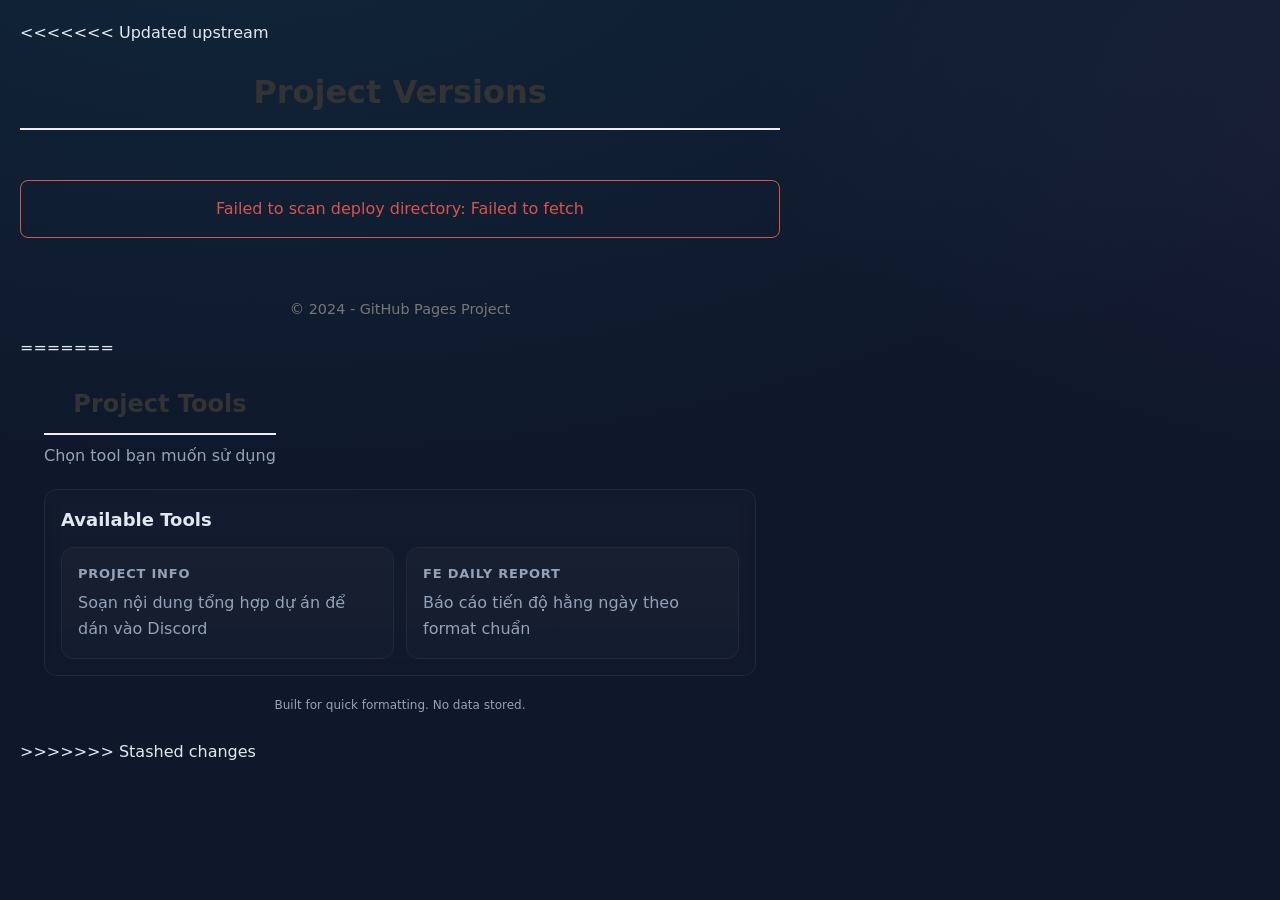
==== index.html @ 8d3f8a9f "add tools" ====
<<<<<<< Updated upstream
<!DOCTYPE html>
<html lang="en">
<head>
    <meta charset="UTF-8">
    <meta name="viewport" content="width=device-width, initial-scale=1.0">
    <title>Project Versions</title>
    <style>
        body {
            font-family: Arial, sans-serif;
            max-width: 800px;
            margin: 0 auto;
            padding: 20px;
            line-height: 1.6;
        }
        h1 {
            color: #333;
            text-align: center;
            border-bottom: 2px solid #eee;
            padding-bottom: 10px;
            margin-bottom: 30px;
        }
        .version-container {
            display: flex;
            flex-direction: column;
            gap: 15px;
        }
        .version-card {
            border: 1px solid #ddd;
            border-radius: 8px;
            padding: 20px;
            background-color: #f9f9f9;
            transition: all 0.3s ease;
        }
        .version-card:hover {
            background-color: #f0f0f0;
            box-shadow: 0 2px 8px rgba(0,0,0,0.1);
        }
        .version-card h2 {
            margin-top: 0;
            color: #444;
            font-size: 1.2em;
        }
        .version-card p {
            color: #666;
            margin: 10px 0;
        }
        .version-card a {
            display: inline-block;
            margin-top: 10px;
            padding: 8px 16px;
            background-color: #4CAF50;
            color: white;
            text-decoration: none;
            border-radius: 4px;
            font-weight: bold;
            transition: background-color 0.3s ease;
        }
        .version-card a:hover {
            background-color: #45a049;
        }
        footer {
            margin-top: 40px;
            text-align: center;
            color: #777;
            font-size: 0.9em;
        }
        .loading {
            text-align: center;
            color: #666;
            margin: 20px 0;
        }
        .error-message {
            color: #d9534f;
            text-align: center;
            padding: 15px;
            border: 1px solid #d9534f;
            border-radius: 8px;
            margin: 20px 0;
        }
    </style>
</head>
<body>
    <h1>Project Versions</h1>

    <div class="version-container" id="version-container">
        <div class="loading">Loading versions...</div>
    </div>

    <footer>
        <p>&copy; 2024 - GitHub Pages Project</p>
    </footer>

    <script>
        document.addEventListener('DOMContentLoaded', function() {
            loadVersions();
        });

        function loadVersions() {
            const container = document.getElementById('version-container');

            // When hosted on GitHub Pages, we'll scan the deploy directory directly
            if (window.location.hostname === 'localhost' || window.location.hostname === '127.0.0.1') {
                // For local development with the Express server
                fetch('/api/versions')
                    .then(response => response.json())
                    .then(versions => displayVersions(versions))
                    .catch(error => showError('Failed to load versions from API: ' + error.message));
            } else {
                // For GitHub Pages, scan the deploy directory
                scanDeployDirectory();
            }
        }

        function scanDeployDirectory() {
            const container = document.getElementById('version-container');
            container.innerHTML = '<div class="loading">Scanning deploy directory...</div>';

            fetch('https://api.github.com/repos/abo18tuoi/abo18tuoi.github.io/contents/deploy')
                .then(response => response.json())
                .then(data => {
                    if (!Array.isArray(data)) {
                        throw new Error('Invalid response from GitHub API');
                    }

                    const versions = data
                        .filter(item => item.type === 'dir')
                        .map(dir => ({
                            name: dir.name,
                            path: `deploy/${dir.name}/index.html`,
                            displayName: formatVersionName(dir.name),
                            description: `Click to view this version`
                        }));

                    if (versions.length === 0) {
                        showError('No versions found in deploy directory');
                        return;
                    }

                    versions.sort((a, b) => b.name.localeCompare(a.name));
                    displayVersions(versions);
                })
                .catch(error => {
                    console.error('Error scanning deploy directory:', error);
                    showError('Failed to scan deploy directory: ' + error.message);
                });
        }

        function displayVersions(versions) {
            const container = document.getElementById('version-container');
            container.innerHTML = '';

            if (!versions || versions.length === 0) {
                showError('No versions found');
                return;
            }

            versions.forEach(version => {
                const card = document.createElement('div');
                card.className = 'version-card';

                const displayName = version.displayName || formatVersionName(version.name);
                const description = version.description || `Click to view this version`;

                card.innerHTML = `
                    <h2>${displayName}</h2>
                    <p>${description}</p>
                    <a href="${version.path}">View</a>
                `;

                container.appendChild(card);
            });
        }

        function formatVersionName(name) {
            // Handle CocosXXX_SpineYY format
            const cocosSpineMatch = name.match(/Cocos(\d)(\d)(\d)_Spine(\d)(\d)/);
            if (cocosSpineMatch) {
                const cocosVersion = `${cocosSpineMatch[1]}.${cocosSpineMatch[2]}.${cocosSpineMatch[3]}`;
                const spineVersion = `${cocosSpineMatch[4]}.${cocosSpineMatch[5]}`;
                return `Cocos Creator v${cocosVersion}, Spine v${spineVersion}`;
            }

            // Handle old vXXX format
            const match = name.match(/v(\d)(\d)(\d)/);
            if (match) {
                return `Version ${match[1]}.${match[2]}.${match[3]}`;
            }

            return name;
        }

        function showError(message) {
            const container = document.getElementById('version-container');
            container.innerHTML = `<div class="error-message">${message}</div>`;
        }
    </script>
</body>
</html>
=======
<!doctype html>
<html lang="vi">
  <head>
    <meta charset="utf-8" />
    <meta name="viewport" content="width=device-width, initial-scale=1" />
    <title>Project Tools Hub</title>
    <link rel="stylesheet" href="./styles.css" />
  </head>
  <body>
    <main class="container">
      <header class="header">
        <div class="header-row">
          <div>
            <h1>Project Tools</h1>
            <p>Chọn tool bạn muốn sử dụng</p>
          </div>
        </div>
      </header>

      <section class="panel">
        <h2>Available Tools</h2>
        <div class="tool-grid">
          <a class="tool-card" href="./discord.html">
            <h3>Project Info</h3>
            <p>Soạn nội dung tổng hợp dự án để dán vào Discord</p>
          </a>
          <a class="tool-card" href="./daily.html">
            <h3>FE Daily Report</h3>
            <p>Báo cáo tiến độ hằng ngày theo format chuẩn</p>
          </a>
        </div>
      </section>

      <footer class="footer">
        <small>Built for quick formatting. No data stored.</small>
      </footer>
    </main>
  </body>
  </html>


>>>>>>> Stashed changes
---- styles.css ----
:root {
  --bg: #0f172a;
  --panel: #111827;
  --muted: #94a3b8;
  --text: #e2e8f0;
  --primary: #22d3ee;
  --accent: #a78bfa;
  --border: #1f2937;
}

* { box-sizing: border-box; }
html, body { height: 100%; }
body {
  margin: 0;
  font-family: ui-sans-serif, system-ui, -apple-system, Segoe UI, Roboto, Ubuntu, Cantarell, Noto Sans, Helvetica Neue, Arial, "Apple Color Emoji", "Segoe UI Emoji";
  background: radial-gradient(1200px 600px at 20% -10%, rgba(34,211,238,0.08), transparent),
              radial-gradient(800px 400px at 120% 10%, rgba(167,139,250,0.08), transparent),
              var(--bg);
  color: var(--text);
}

.container {
  max-width: 1000px;
  margin: 0 auto;
  padding: 24px;
}

.header h1 { margin: 0 0 8px; font-size: 24px; }
.header p { margin: 0; color: var(--muted); }
.header-row { display: flex; justify-content: space-between; align-items: flex-end; gap: 12px; }
.tool-picker { display: flex; flex-direction: column; gap: 6px; }
.tool-picker span { font-size: 12px; color: var(--muted); }

.panel {
  margin-top: 20px;
  background: linear-gradient(180deg, rgba(255,255,255,0.02), rgba(255,255,255,0.01));
  border: 1px solid var(--border);
  border-radius: 12px;
  padding: 16px;
  backdrop-filter: blur(8px);
}
.panel + .panel { margin-top: 16px; }

.hidden { display: none; }

.panel h2 { margin: 0 0 12px; font-size: 18px; }
.panel h3 { margin: 16px 0 10px; font-size: 13px; color: var(--muted); font-weight: 700; text-transform: uppercase; letter-spacing: 0.06em; }

.grid { display: grid; grid-template-columns: repeat(2, minmax(0, 1fr)); gap: 12px; }

.field { display: flex; flex-direction: column; gap: 6px; }
.field span { font-size: 12px; color: var(--muted); }
.field input, .field select {
  width: 100%;
  padding: 10px 12px;
  border-radius: 10px;
  border: 1px solid var(--border);
  background: #0b1220;
  color: var(--text);
}
.date-inline { display: flex; gap: 8px; align-items: center; }
.date-inline input[type="date"] { flex: 1; }
.field textarea {
  width: 100%;
  padding: 12px;
  border-radius: 10px;
  border: 1px solid var(--border);
  background: #0b1220;
  color: var(--text);
  min-height: 140px;
  font-family: ui-monospace, SFMono-Regular, Menlo, Monaco, Consolas, Liberation Mono, monospace;
}
.field input:focus, .field select:focus { outline: 2px solid rgba(34,211,238,0.25); border-color: rgba(34,211,238,0.35); }
.field textarea:focus { outline: 2px solid rgba(34,211,238,0.25); border-color: rgba(34,211,238,0.35); }

/* Prettier dropdowns */
.field select {
  -webkit-appearance: none;
  -moz-appearance: none;
  appearance: none;
  padding-right: 38px;
  background-image: url("data:image/svg+xml,%3Csvg xmlns='http://www.w3.org/2000/svg' width='20' height='20' viewBox='0 0 24 24' fill='none' stroke='%2394a3b8' stroke-width='2' stroke-linecap='round' stroke-linejoin='round'%3E%3Cpolyline points='6 9 12 15 18 9'%3E%3C/polyline%3E%3C/svg%3E");
  background-repeat: no-repeat;
  background-position: right 10px center;
  background-size: 18px 18px;
}
.field select:hover { border-color: rgba(34,211,238,0.45); }
.field select:focus { outline: 2px solid rgba(167,139,250,0.3); border-color: rgba(167,139,250,0.6); }

select[multiple] {
  height: auto;
  min-height: 160px;
}

.checkbox-list {
  display: grid;
  grid-template-columns: repeat(2, minmax(0, 1fr));
  gap: 8px 12px;
  padding: 10px 12px;
  border-radius: 10px;
  border: 1px solid var(--border);
  background: #0b1220;
}

.checkbox-item { display: flex; align-items: center; gap: 8px; }
.checkbox-item input[type="checkbox"] { width: 16px; height: 16px; }
.checkbox-item label { font-size: 13px; color: var(--text); cursor: pointer; }

/* Buttons and links */
.button-link, .btn {
  display: inline-block;
  padding: 10px 14px;
  border-radius: 10px;
  border: 1px solid rgba(34,211,238,0.35);
  background: linear-gradient(180deg, rgba(34,211,238,0.15), rgba(34,211,238,0.07));
  color: var(--text);
  text-decoration: none;
}
.button-link:hover, .btn:hover { filter: brightness(1.08); }

/* Hub cards */
.tool-grid { display: grid; grid-template-columns: repeat(2, minmax(0, 1fr)); gap: 12px; }
.tool-card {
  display: block;
  padding: 16px;
  border-radius: 12px;
  border: 1px solid var(--border);
  background: linear-gradient(180deg, rgba(255,255,255,0.02), rgba(255,255,255,0.01));
  color: var(--text);
  text-decoration: none;
}
.tool-card h3 { margin: 0 0 6px; }
.tool-card p { margin: 0; color: var(--muted); }
.tool-card:hover { border-color: rgba(34,211,238,0.45); }

.actions { margin-top: 12px; display: flex; gap: 8px; }
button {
  background: linear-gradient(180deg, rgba(34,211,238,0.15), rgba(34,211,238,0.07));
  border: 1px solid rgba(34,211,238,0.35);
  color: var(--text);
  padding: 8px 12px;
  border-radius: 10px;
  cursor: pointer;
}
button:hover { filter: brightness(1.1); }

.output-actions { display: flex; justify-content: flex-end; margin-bottom: 8px; }

.output-controls { display: flex; gap: 8px; justify-content: space-between; align-items: center; margin-bottom: 8px; }
.output-controls .right { display: flex; gap: 8px; align-items: center; }

textarea#output, textarea#outputDaily {
  width: 100%;
  min-height: 280px;
  resize: vertical;
  padding: 12px;
  border-radius: 10px;
  border: 1px solid var(--border);
  background: #0b1220;
  color: var(--text);
  font-family: ui-monospace, SFMono-Regular, Menlo, Monaco, Consolas, Liberation Mono, monospace;
}

.preview-box {
  width: 100%;
  min-height: 280px;
  padding: 12px;
  border-radius: 10px;
  border: 1px solid var(--border);
  background: #0b1220;
  color: var(--text);
  line-height: 1.5;
}
.preview-box a { color: var(--primary); text-decoration: underline; }
.preview-box strong { color: #fff; }

.footer { margin-top: 20px; color: var(--muted); text-align: center; }

@media (max-width: 680px) {
  .grid { grid-template-columns: 1fr; }
}

/* Toast */
.toast {
  position: fixed;
  left: 50%;
  bottom: 24px;
  transform: translateX(-50%);
  background: rgba(15, 23, 42, 0.92);
  border: 1px solid var(--border);
  padding: 10px 14px;
  border-radius: 10px;
  color: var(--text);
  box-shadow: 0 8px 24px rgba(0,0,0,0.3);
  opacity: 0;
  pointer-events: none;
  transition: opacity 180ms ease, transform 180ms ease;
}
.toast.show {
  opacity: 1;
  transform: translateX(-50%) translateY(0);
}
.toast.success { border-color: rgba(34,211,238,0.45); }
.toast.error { border-color: rgba(248,113,113,0.6); }
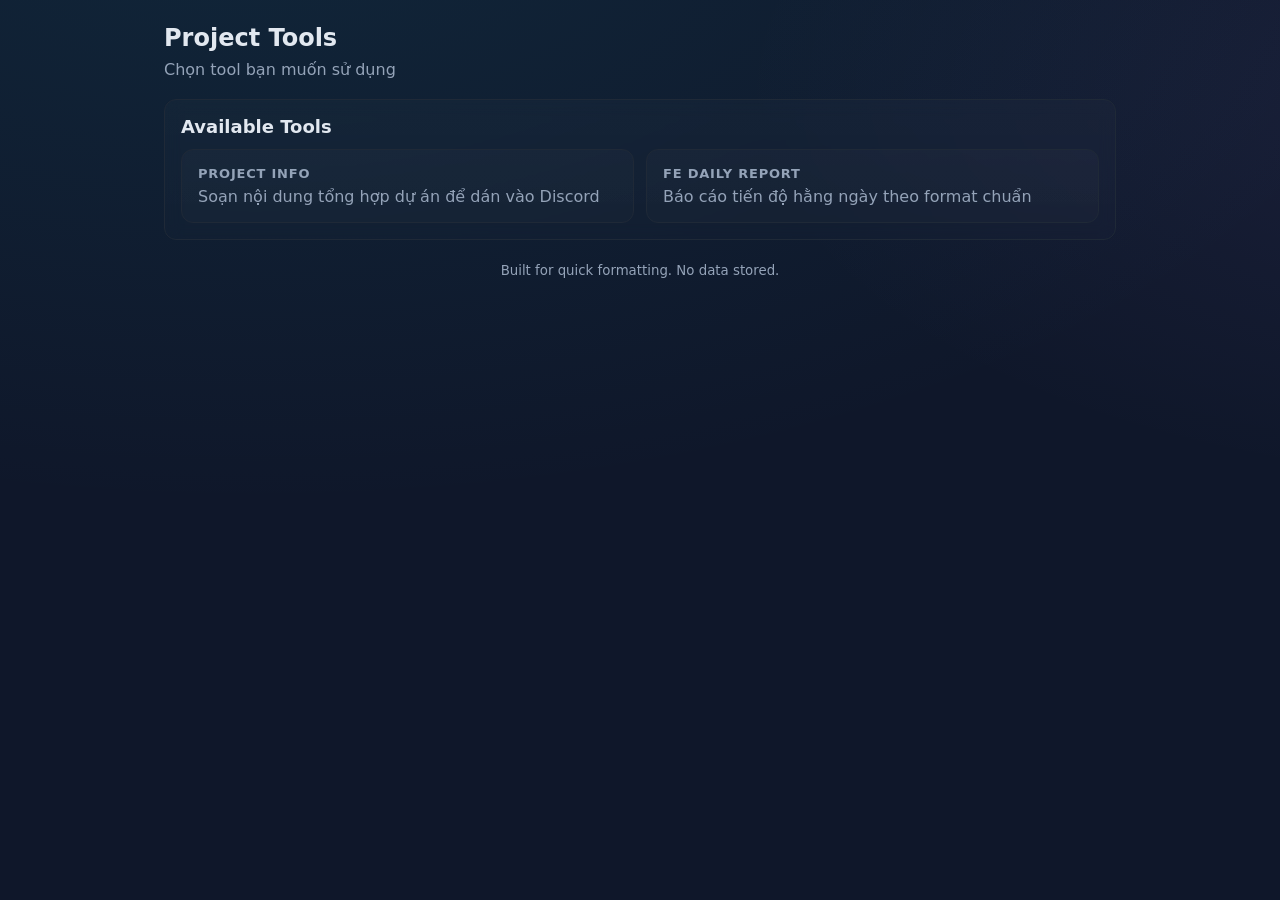
==== commit 941366a3: "add tools" ====
--- a/index.html
+++ b/index.html
@@ -1,203 +1,3 @@
-<<<<<<< Updated upstream
-<!DOCTYPE html>
-<html lang="en">
-<head>
-    <meta charset="UTF-8">
-    <meta name="viewport" content="width=device-width, initial-scale=1.0">
-    <title>Project Versions</title>
-    <style>
-        body {
-            font-family: Arial, sans-serif;
-            max-width: 800px;
-            margin: 0 auto;
-            padding: 20px;
-            line-height: 1.6;
-        }
-        h1 {
-            color: #333;
-            text-align: center;
-            border-bottom: 2px solid #eee;
-            padding-bottom: 10px;
-            margin-bottom: 30px;
-        }
-        .version-container {
-            display: flex;
-            flex-direction: column;
-            gap: 15px;
-        }
-        .version-card {
-            border: 1px solid #ddd;
-            border-radius: 8px;
-            padding: 20px;
-            background-color: #f9f9f9;
-            transition: all 0.3s ease;
-        }
-        .version-card:hover {
-            background-color: #f0f0f0;
-            box-shadow: 0 2px 8px rgba(0,0,0,0.1);
-        }
-        .version-card h2 {
-            margin-top: 0;
-            color: #444;
-            font-size: 1.2em;
-        }
-        .version-card p {
-            color: #666;
-            margin: 10px 0;
-        }
-        .version-card a {
-            display: inline-block;
-            margin-top: 10px;
-            padding: 8px 16px;
-            background-color: #4CAF50;
-            color: white;
-            text-decoration: none;
-            border-radius: 4px;
-            font-weight: bold;
-            transition: background-color 0.3s ease;
-        }
-        .version-card a:hover {
-            background-color: #45a049;
-        }
-        footer {
-            margin-top: 40px;
-            text-align: center;
-            color: #777;
-            font-size: 0.9em;
-        }
-        .loading {
-            text-align: center;
-            color: #666;
-            margin: 20px 0;
-        }
-        .error-message {
-            color: #d9534f;
-            text-align: center;
-            padding: 15px;
-            border: 1px solid #d9534f;
-            border-radius: 8px;
-            margin: 20px 0;
-        }
-    </style>
-</head>
-<body>
-    <h1>Project Versions</h1>
-
-    <div class="version-container" id="version-container">
-        <div class="loading">Loading versions...</div>
-    </div>
-
-    <footer>
-        <p>&copy; 2024 - GitHub Pages Project</p>
-    </footer>
-
-    <script>
-        document.addEventListener('DOMContentLoaded', function() {
-            loadVersions();
-        });
-
-        function loadVersions() {
-            const container = document.getElementById('version-container');
-
-            // When hosted on GitHub Pages, we'll scan the deploy directory directly
-            if (window.location.hostname === 'localhost' || window.location.hostname === '127.0.0.1') {
-                // For local development with the Express server
-                fetch('/api/versions')
-                    .then(response => response.json())
-                    .then(versions => displayVersions(versions))
-                    .catch(error => showError('Failed to load versions from API: ' + error.message));
-            } else {
-                // For GitHub Pages, scan the deploy directory
-                scanDeployDirectory();
-            }
-        }
-
-        function scanDeployDirectory() {
-            const container = document.getElementById('version-container');
-            container.innerHTML = '<div class="loading">Scanning deploy directory...</div>';
-
-            fetch('https://api.github.com/repos/abo18tuoi/abo18tuoi.github.io/contents/deploy')
-                .then(response => response.json())
-                .then(data => {
-                    if (!Array.isArray(data)) {
-                        throw new Error('Invalid response from GitHub API');
-                    }
-
-                    const versions = data
-                        .filter(item => item.type === 'dir')
-                        .map(dir => ({
-                            name: dir.name,
-                            path: `deploy/${dir.name}/index.html`,
-                            displayName: formatVersionName(dir.name),
-                            description: `Click to view this version`
-                        }));
-
-                    if (versions.length === 0) {
-                        showError('No versions found in deploy directory');
-                        return;
-                    }
-
-                    versions.sort((a, b) => b.name.localeCompare(a.name));
-                    displayVersions(versions);
-                })
-                .catch(error => {
-                    console.error('Error scanning deploy directory:', error);
-                    showError('Failed to scan deploy directory: ' + error.message);
-                });
-        }
-
-        function displayVersions(versions) {
-            const container = document.getElementById('version-container');
-            container.innerHTML = '';
-
-            if (!versions || versions.length === 0) {
-                showError('No versions found');
-                return;
-            }
-
-            versions.forEach(version => {
-                const card = document.createElement('div');
-                card.className = 'version-card';
-
-                const displayName = version.displayName || formatVersionName(version.name);
-                const description = version.description || `Click to view this version`;
-
-                card.innerHTML = `
-                    <h2>${displayName}</h2>
-                    <p>${description}</p>
-                    <a href="${version.path}">View</a>
-                `;
-
-                container.appendChild(card);
-            });
-        }
-
-        function formatVersionName(name) {
-            // Handle CocosXXX_SpineYY format
-            const cocosSpineMatch = name.match(/Cocos(\d)(\d)(\d)_Spine(\d)(\d)/);
-            if (cocosSpineMatch) {
-                const cocosVersion = `${cocosSpineMatch[1]}.${cocosSpineMatch[2]}.${cocosSpineMatch[3]}`;
-                const spineVersion = `${cocosSpineMatch[4]}.${cocosSpineMatch[5]}`;
-                return `Cocos Creator v${cocosVersion}, Spine v${spineVersion}`;
-            }
-
-            // Handle old vXXX format
-            const match = name.match(/v(\d)(\d)(\d)/);
-            if (match) {
-                return `Version ${match[1]}.${match[2]}.${match[3]}`;
-            }
-
-            return name;
-        }
-
-        function showError(message) {
-            const container = document.getElementById('version-container');
-            container.innerHTML = `<div class="error-message">${message}</div>`;
-        }
-    </script>
-</body>
-</html>
-=======
 <!doctype html>
 <html lang="vi">
   <head>
@@ -239,4 +39,3 @@
   </html>
 
 
->>>>>>> Stashed changes
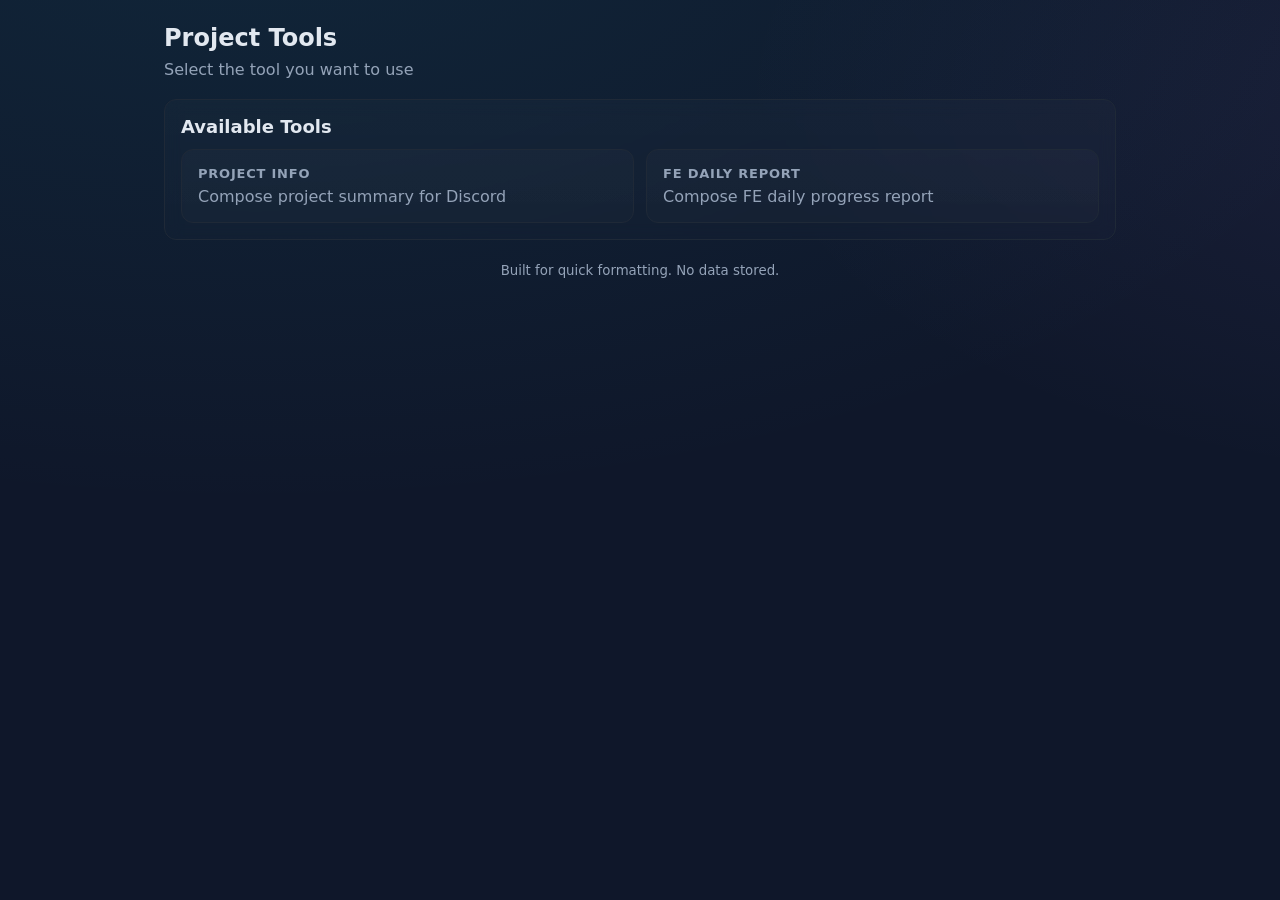
==== commit e8abfaf7: "feat(daily-report): force custom date picker by converting input to text; i18n: switch UI copy to En" ====
--- a/index.html
+++ b/index.html
@@ -4,7 +4,7 @@
     <meta charset="utf-8" />
     <meta name="viewport" content="width=device-width, initial-scale=1" />
     <title>Project Tools Hub</title>
-    <link rel="stylesheet" href="./styles.css" />
+    <link rel="stylesheet" href="./assets/css/styles.css" />
   </head>
   <body>
     <main class="container">
@@ -12,7 +12,7 @@
         <div class="header-row">
           <div>
             <h1>Project Tools</h1>
-            <p>Chọn tool bạn muốn sử dụng</p>
+            <p>Select the tool you want to use</p>
           </div>
         </div>
       </header>
@@ -20,13 +20,13 @@
       <section class="panel">
         <h2>Available Tools</h2>
         <div class="tool-grid">
-          <a class="tool-card" href="./discord.html">
+          <a class="tool-card" href="./apps/project-info/index.html">
             <h3>Project Info</h3>
-            <p>Soạn nội dung tổng hợp dự án để dán vào Discord</p>
+            <p>Compose project summary for Discord</p>
           </a>
-          <a class="tool-card" href="./daily.html">
+          <a class="tool-card" href="./apps/daily-report/index.html">
             <h3>FE Daily Report</h3>
-            <p>Báo cáo tiến độ hằng ngày theo format chuẩn</p>
+            <p>Compose FE daily progress report</p>
           </a>
         </div>
       </section>
--- a/assets/css/styles.css
+++ b/assets/css/styles.css
@@ -0,0 +1,228 @@
+:root {
+  --bg: #0f172a;
+  --panel: #111827;
+  --muted: #94a3b8;
+  --text: #e2e8f0;
+  --primary: #22d3ee;
+  --accent: #a78bfa;
+  --border: #1f2937;
+}
+
+* { box-sizing: border-box; }
+html, body { height: 100%; }
+body {
+  margin: 0;
+  font-family: ui-sans-serif, system-ui, -apple-system, Segoe UI, Roboto, Ubuntu, Cantarell, Noto Sans, Helvetica Neue, Arial, "Apple Color Emoji", "Segoe UI Emoji";
+  background: radial-gradient(1200px 600px at 20% -10%, rgba(34,211,238,0.08), transparent),
+              radial-gradient(800px 400px at 120% 10%, rgba(167,139,250,0.08), transparent),
+              var(--bg);
+  color: var(--text);
+}
+
+.container {
+  max-width: 1000px;
+  margin: 0 auto;
+  padding: 24px;
+}
+
+.header h1 { margin: 0 0 8px; font-size: 24px; }
+.header p { margin: 0; color: var(--muted); }
+.header-row { display: flex; justify-content: space-between; align-items: flex-end; gap: 12px; }
+.tool-picker { display: flex; flex-direction: column; gap: 6px; }
+.tool-picker span { font-size: 12px; color: var(--muted); }
+
+.panel {
+  margin-top: 20px;
+  background: linear-gradient(180deg, rgba(255,255,255,0.02), rgba(255,255,255,0.01));
+  border: 1px solid var(--border);
+  border-radius: 12px;
+  padding: 16px;
+  backdrop-filter: blur(8px);
+}
+.panel + .panel { margin-top: 16px; }
+
+.hidden { display: none; }
+
+.panel h2 { margin: 0 0 12px; font-size: 18px; }
+.panel h3 { margin: 16px 0 10px; font-size: 13px; color: var(--muted); font-weight: 700; text-transform: uppercase; letter-spacing: 0.06em; }
+
+.grid { display: grid; grid-template-columns: repeat(2, minmax(0, 1fr)); gap: 12px; }
+.compact-grid { display: grid; grid-template-columns: repeat(4, minmax(0, 1fr)); gap: 12px; }
+.panel.compact { padding: 12px; }
+
+.field { display: flex; flex-direction: column; gap: 6px; }
+.field span { font-size: 12px; color: var(--muted); }
+.field input, .field select {
+  width: 100%;
+  padding: 10px 12px;
+  border-radius: 10px;
+  border: 1px solid var(--border);
+  background: #0b1220;
+  color: var(--text);
+}
+.date-inline { display: flex; gap: 8px; align-items: center; }
+.date-inline input[type="date"] { flex: 1; }
+.datepicker {
+  position: absolute;
+  z-index: 1000;
+  background: #0b1220;
+  border: 1px solid var(--border);
+  border-radius: 10px;
+  padding: 8px;
+  box-shadow: 0 10px 30px rgba(0,0,0,0.4);
+  color: var(--text);
+}
+.datepicker header { display: flex; justify-content: space-between; align-items: center; margin-bottom: 6px; }
+.datepicker header .btn-sm { padding: 4px 8px; border-radius: 8px; border: 1px solid var(--border); background: #0b1220; color: var(--text); cursor: pointer; }
+.datepicker header .title { font-size: 13px; color: var(--muted); }
+.datepicker .grid { display: grid; grid-template-columns: repeat(7, 28px); gap: 4px; justify-items: center; }
+.datepicker .day, .datepicker .wd { width: 28px; height: 28px; display: flex; align-items: center; justify-content: center; border-radius: 6px; font-size: 12px; }
+.datepicker .wd { color: var(--muted); }
+.datepicker .day:hover { background: rgba(34,211,238,0.15); cursor: pointer; }
+.datepicker .day.today { outline: 1px dashed rgba(167,139,250,0.6); }
+.datepicker .day.sel { background: rgba(34,211,238,0.25); }
+.field textarea {
+  width: 100%;
+  padding: 12px;
+  border-radius: 10px;
+  border: 1px solid var(--border);
+  background: #0b1220;
+  color: var(--text);
+  min-height: 140px;
+  font-family: ui-monospace, SFMono-Regular, Menlo, Monaco, Consolas, Liberation Mono, monospace;
+}
+.field input:focus, .field select:focus { outline: 2px solid rgba(34,211,238,0.25); border-color: rgba(34,211,238,0.35); }
+.field textarea:focus { outline: 2px solid rgba(34,211,238,0.25); border-color: rgba(34,211,238,0.35); }
+
+/* Prettier dropdowns */
+.field select {
+  -webkit-appearance: none;
+  -moz-appearance: none;
+  appearance: none;
+  padding-right: 38px;
+  background-image: url("data:image/svg+xml,%3Csvg xmlns='http://www.w3.org/2000/svg' width='20' height='20' viewBox='0 0 24 24' fill='none' stroke='%2394a3b8' stroke-width='2' stroke-linecap='round' stroke-linejoin='round'%3E%3Cpolyline points='6 9 12 15 18 9'%3E%3C/polyline%3E%3C/svg%3E");
+  background-repeat: no-repeat;
+  background-position: right 10px center;
+  background-size: 18px 18px;
+}
+.field select:hover { border-color: rgba(34,211,238,0.45); }
+.field select:focus { outline: 2px solid rgba(167,139,250,0.3); border-color: rgba(167,139,250,0.6); }
+
+select[multiple] {
+  height: auto;
+  min-height: 160px;
+}
+
+.checkbox-list {
+  display: grid;
+  grid-template-columns: repeat(2, minmax(0, 1fr));
+  gap: 8px 12px;
+  padding: 10px 12px;
+  border-radius: 10px;
+  border: 1px solid var(--border);
+  background: #0b1220;
+}
+
+.checkbox-item { display: flex; align-items: center; gap: 8px; }
+.checkbox-item input[type="checkbox"] { width: 16px; height: 16px; }
+.checkbox-item label { font-size: 13px; color: var(--text); cursor: pointer; }
+
+/* Buttons and links */
+.button-link, .btn {
+  display: inline-block;
+  padding: 10px 14px;
+  border-radius: 10px;
+  border: 1px solid rgba(34,211,238,0.35);
+  background: linear-gradient(180deg, rgba(34,211,238,0.15), rgba(34,211,238,0.07));
+  color: var(--text);
+  text-decoration: none;
+}
+.button-link:hover, .btn:hover { filter: brightness(1.08); }
+
+/* Hub cards */
+.tool-grid { display: grid; grid-template-columns: repeat(2, minmax(0, 1fr)); gap: 12px; }
+.tool-card {
+  display: block;
+  padding: 16px;
+  border-radius: 12px;
+  border: 1px solid var(--border);
+  background: linear-gradient(180deg, rgba(255,255,255,0.02), rgba(255,255,255,0.01));
+  color: var(--text);
+  text-decoration: none;
+}
+.tool-card h3 { margin: 0 0 6px; }
+.tool-card p { margin: 0; color: var(--muted); }
+.tool-card:hover { border-color: rgba(34,211,238,0.45); }
+
+.actions { margin-top: 12px; display: flex; gap: 8px; }
+button {
+  background: linear-gradient(180deg, rgba(34,211,238,0.15), rgba(34,211,238,0.07));
+  border: 1px solid rgba(34,211,238,0.35);
+  color: var(--text);
+  padding: 8px 12px;
+  border-radius: 10px;
+  cursor: pointer;
+}
+button:hover { filter: brightness(1.1); }
+
+.output-actions { display: flex; justify-content: flex-end; margin-bottom: 8px; }
+
+.output-controls { display: flex; gap: 8px; justify-content: space-between; align-items: center; margin-bottom: 8px; }
+.output-controls .right { display: flex; gap: 8px; align-items: center; }
+
+textarea#output, textarea#outputDaily {
+  width: 100%;
+  min-height: 280px;
+  resize: vertical;
+  padding: 12px;
+  border-radius: 10px;
+  border: 1px solid var(--border);
+  background: #0b1220;
+  color: var(--text);
+  font-family: ui-monospace, SFMono-Regular, Menlo, Monaco, Consolas, Liberation Mono, monospace;
+}
+
+.preview-box {
+  width: 100%;
+  min-height: 280px;
+  padding: 12px;
+  border-radius: 10px;
+  border: 1px solid var(--border);
+  background: #0b1220;
+  color: var(--text);
+  line-height: 1.5;
+}
+.preview-box a { color: var(--primary); text-decoration: underline; }
+.preview-box strong { color: #fff; }
+
+.footer { margin-top: 20px; color: var(--muted); text-align: center; }
+
+@media (max-width: 680px) {
+  .grid { grid-template-columns: 1fr; }
+  .compact-grid { grid-template-columns: 1fr; }
+}
+
+/* Toast */
+.toast {
+  position: fixed;
+  left: 50%;
+  bottom: 24px;
+  transform: translateX(-50%);
+  background: rgba(15, 23, 42, 0.92);
+  border: 1px solid var(--border);
+  padding: 10px 14px;
+  border-radius: 10px;
+  color: var(--text);
+  box-shadow: 0 8px 24px rgba(0,0,0,0.3);
+  opacity: 0;
+  pointer-events: none;
+  transition: opacity 180ms ease, transform 180ms ease;
+}
+.toast.show {
+  opacity: 1;
+  transform: translateX(-50%) translateY(0);
+}
+.toast.success { border-color: rgba(34,211,238,0.45); }
+.toast.error { border-color: rgba(248,113,113,0.6); }
+
+
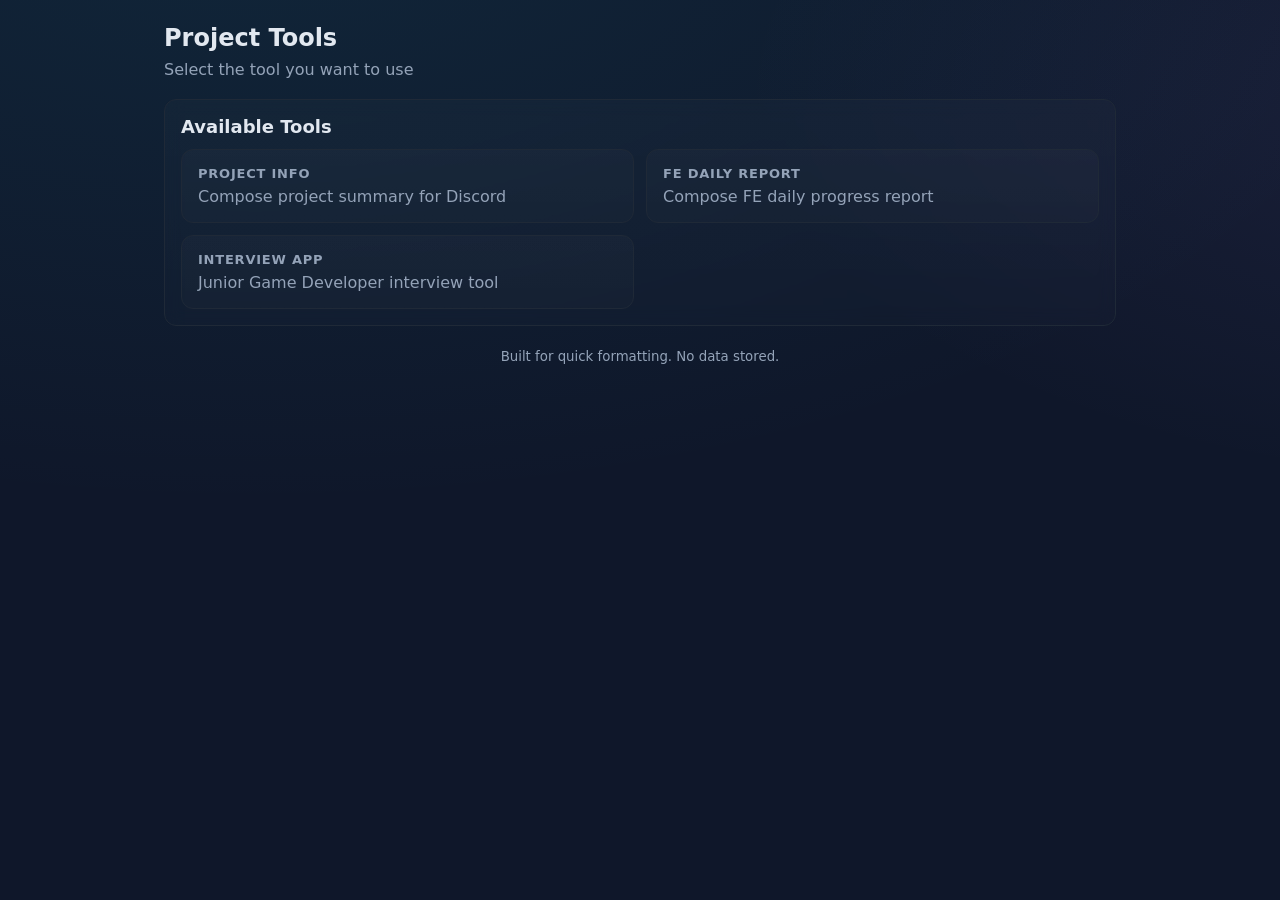
==== commit a2a35793: "feat: Add Interview App to main page and remove JS3 question - Add Interview App link to index.html " ====
--- a/index.html
+++ b/index.html
@@ -28,6 +28,10 @@
             <h3>FE Daily Report</h3>
             <p>Compose FE daily progress report</p>
           </a>
+          <a class="tool-card" href="./apps/interview/interview-app.html">
+            <h3>Interview App</h3>
+            <p>Junior Game Developer interview tool</p>
+          </a>
         </div>
       </section>
 
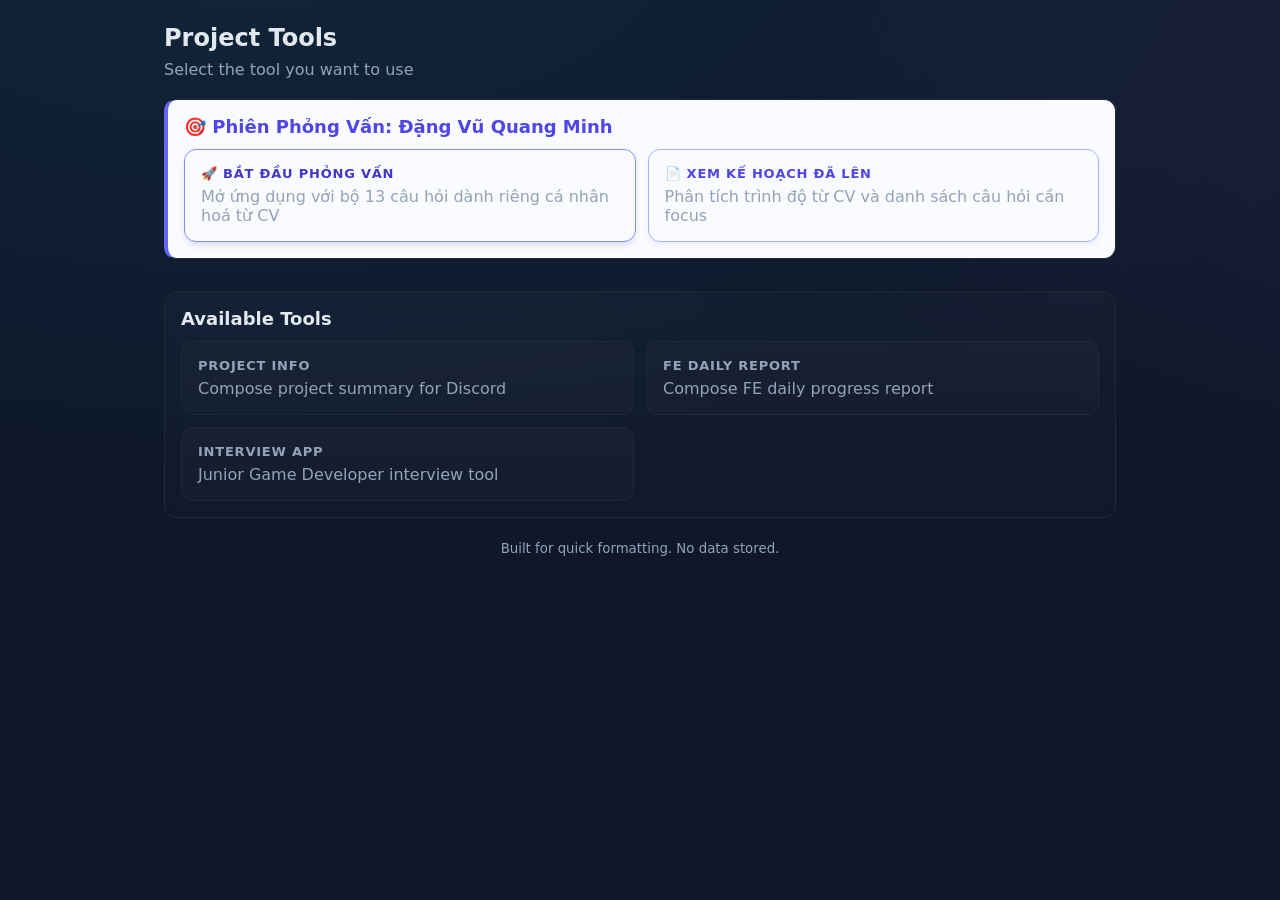
==== commit 970c1632: "feat: add personalized interview session support via URL parameters and update UI links" ====
--- a/index.html
+++ b/index.html
@@ -16,6 +16,20 @@
           </div>
         </div>
       </header>
+
+      <section class="panel" style="margin-bottom: 2rem; border-left: 4px solid #6366f1; background: #fafbfe;">
+        <h2 style="color: #4f46e5; display:flex; align-items:center; gap:8px;">🎯 Phiên Phỏng Vấn: Đặng Vũ Quang Minh</h2>
+        <div class="tool-grid">
+          <a class="tool-card" href="./apps/interview/interview-app.html?candidate=quangminh" style="border: 1px solid #818cf8; box-shadow: 0 4px 6px -1px rgba(99, 102, 241, 0.2);">
+            <h3 style="color: #4338ca;">🚀 Bắt Đầu Phỏng Vấn</h3>
+            <p>Mở ứng dụng với bộ 13 câu hỏi dành riêng cá nhân hoá từ CV</p>
+          </a>
+          <a class="tool-card" href="./apps/interview/quangminh.html" style="border: 1px solid #a5b4fc; box-shadow: 0 4px 6px -1px rgba(99, 102, 241, 0.1);">
+            <h3 style="color: #4f46e5;">📄 Xem Kế Hoạch Đã Lên</h3>
+            <p>Phân tích trình độ từ CV và danh sách câu hỏi cần focus</p>
+          </a>
+        </div>
+      </section>
 
       <section class="panel">
         <h2>Available Tools</h2>
--- a/assets/css/styles.css
+++ b/assets/css/styles.css
@@ -127,6 +127,18 @@
 .checkbox-item input[type="checkbox"] { width: 16px; height: 16px; }
 .checkbox-item label { font-size: 13px; color: var(--text); cursor: pointer; }
 
+.member-display {
+  display: block;
+  padding: 10px 12px;
+  border-radius: 10px;
+  border: 1px solid var(--border);
+  background: #0b1220;
+  font-size: 13px;
+  color: var(--text);
+  min-height: 38px;
+  line-height: 1.4;
+}
+
 /* Buttons and links */
 .button-link, .btn {
   display: inline-block;
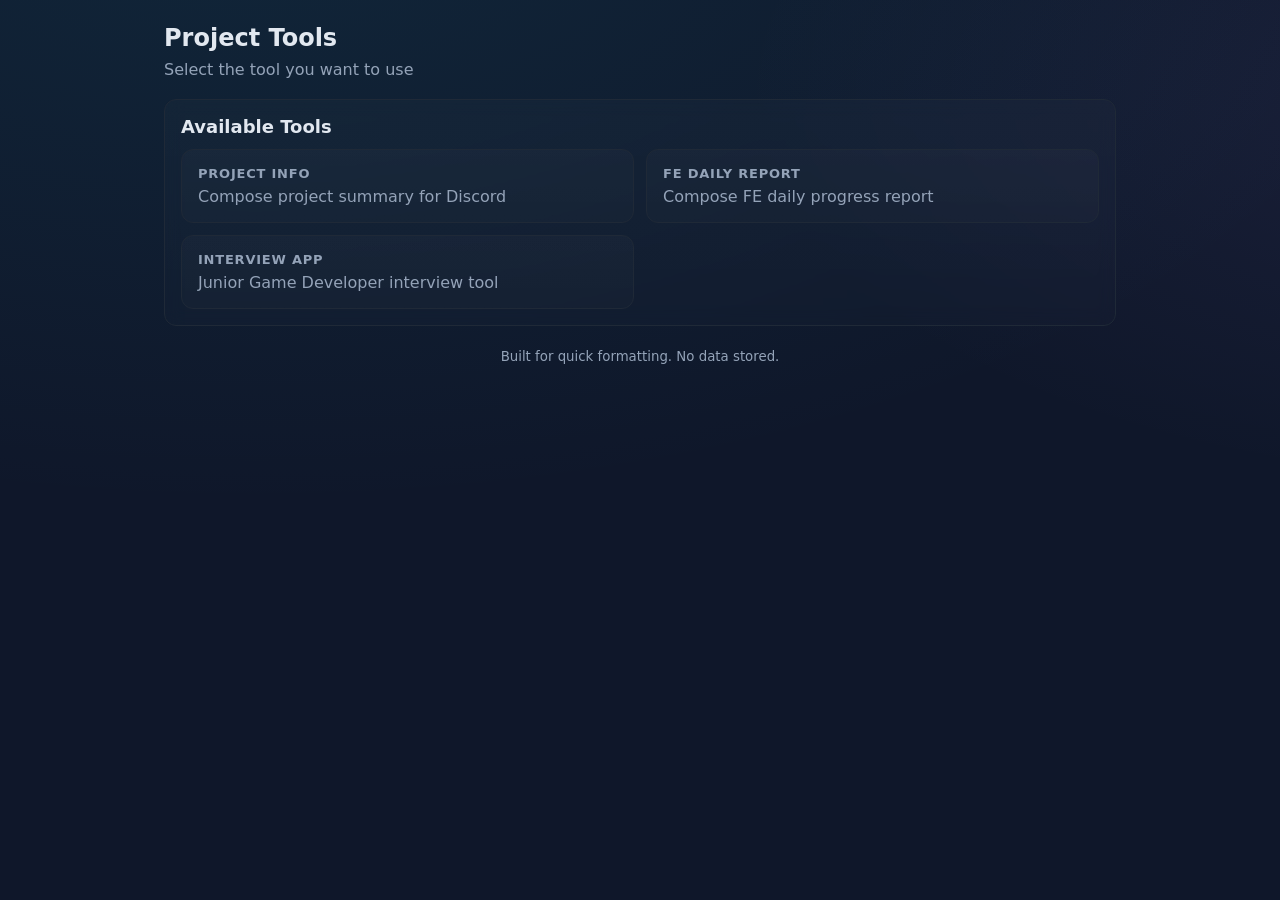
==== commit d5010e68: "Update interview question bank" ====
--- a/index.html
+++ b/index.html
@@ -16,20 +16,6 @@
           </div>
         </div>
       </header>
-
-      <section class="panel" style="margin-bottom: 2rem; border-left: 4px solid #6366f1; background: #fafbfe;">
-        <h2 style="color: #4f46e5; display:flex; align-items:center; gap:8px;">🎯 Phiên Phỏng Vấn: Đặng Vũ Quang Minh</h2>
-        <div class="tool-grid">
-          <a class="tool-card" href="./apps/interview/interview-app.html?candidate=quangminh" style="border: 1px solid #818cf8; box-shadow: 0 4px 6px -1px rgba(99, 102, 241, 0.2);">
-            <h3 style="color: #4338ca;">🚀 Bắt Đầu Phỏng Vấn</h3>
-            <p>Mở ứng dụng với bộ 13 câu hỏi dành riêng cá nhân hoá từ CV</p>
-          </a>
-          <a class="tool-card" href="./apps/interview/quangminh.html" style="border: 1px solid #a5b4fc; box-shadow: 0 4px 6px -1px rgba(99, 102, 241, 0.1);">
-            <h3 style="color: #4f46e5;">📄 Xem Kế Hoạch Đã Lên</h3>
-            <p>Phân tích trình độ từ CV và danh sách câu hỏi cần focus</p>
-          </a>
-        </div>
-      </section>
 
       <section class="panel">
         <h2>Available Tools</h2>
@@ -56,4 +42,3 @@
   </body>
   </html>
 
-
